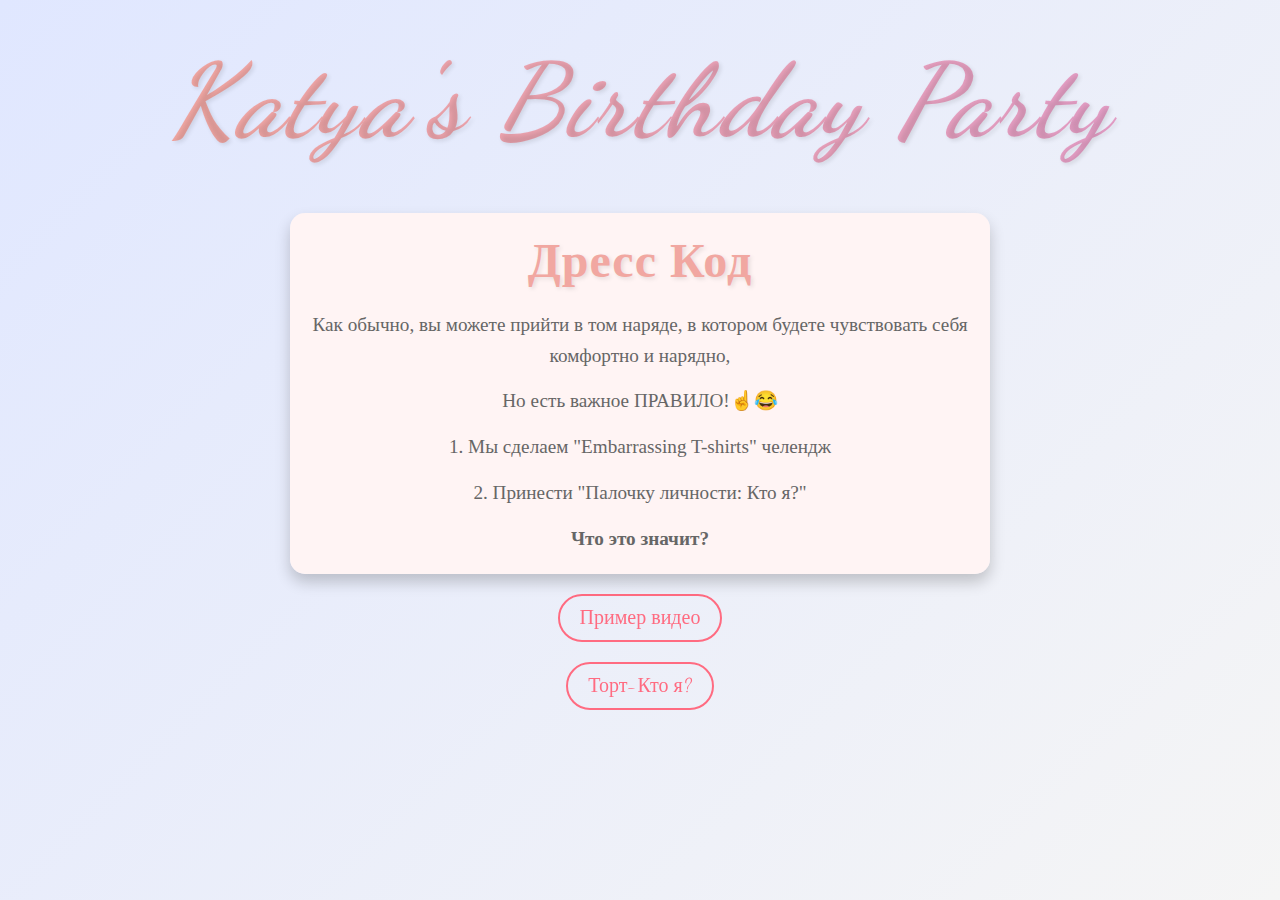
==== info.html @ 0d589f3f "Add files via upload" ====
<!DOCTYPE html>
<html lang="ru">

<head>
  <meta charset="UTF-8">
  <meta name="viewport" content="width=device-width, initial-scale=1.0">
  <title>Katya's Birthday Party</title>
  <link href="https://fonts.googleapis.com/css2?family=Dancing+Script:wght@700&display=swap" rel="stylesheet">
  <link rel="stylesheet" href="style.css">
  <script src="script.js"></script>
</head>

<body>
  <div class="arc-text">
    <h1>Katya's Birthday Party</h1>
  </div>
  <div class="drescod_info">
      <h2>Дресс Код</h2>
      <p>Как обычно, вы можете прийти в том наряде, в котором будете чувствовать себя комфортно и нарядно,</p> 
      <p> Но есть важное ПРАВИЛО!☝️😂</p>
      <p> 1. Мы сделаем "Embarrassing T-shirts" челендж </p>
      <p> 2. Принести "Палочку личности: Кто я?" </p>
      <p class="click" onclick="fnClick()"> Что это значит? </p>
      <span  style="display:none;" id="click">
        <p> 1. Нужно будет найти самую позорную футболку и принести ее. Мы рандомно выберем кому кто будет готовить футболки, который должен будет отдать на пати. Пример в видео ниже </p>
        <p> 2.Палочка личности — это палочка, на которой приклеен персонаж из мультика, фильма, актёр, животное или любой другой образ, который, на ваш взгляд, похож на меня или ассоциируется со мной. Мы воткнем это в торт, как в примере ниже</p>
      </span>
  </div>

<div id="Video" class="gathering-location" onclick="fnVideo()">Пример видео</div>
<div id="videoContent" style="margin-top: 30px; display: none;">
  <blockquote class="instagram-media" data-instgrm-permalink="https://www.instagram.com/p/DCENUUsvmA5/?igsh=emxqOGkzcXYzOTl3" data-instgrm-version="13">
    <a href="https://www.instagram.com/p/DCENUUsvmA5/?igsh=emxqOGkzcXYzOTl3"></a>
  </blockquote>
</div>
<div id="foto" class="gathering-location" onclick="fnfoto()">Торт-Кто я?</div>
<div id="fotoContent" style="margin-top: 30px; display: none;">
</div>
<script async src="https://www.instagram.com/embed.js"></script>
</body>
---- style.css ----
/* Сброс стандартных отступов */
* {
    margin: 0;
    padding: 0;
    box-sizing: border-box;
}

/* Основной стиль для body */
body {
    font-family: 'Dancing Script', cursive;
    min-height: 100vh; /* Позволяет растягиваться содержимому, но не обрезает его */
    display: flex;
    flex-direction: column;
    justify-content: flex-start; /* Сдвигаем элементы наверх, если они не помещаются */
    align-items: center;
    background: linear-gradient(135deg, #e0e7ff, #f5f5f5);
    text-align: center;
    overflow-y: auto; /* Позволяет прокручивать страницу */
}

/* Блок с заголовком */
.arc-text {
    display: flex;
    justify-content: center;
    align-items: center;
    width: 100%;
    padding-top: 20px;
}

/* Стиль для заголовка */
.arc-text h1 {
    font-size: 8vw; /* Размер шрифта зависит от ширины экрана */
    font-style: italic;
    background: linear-gradient(to right, #f1a7a1, #e49ec7);
    -webkit-background-clip: text;
    color: transparent;
    padding: 20px;
    letter-spacing: 3px;
    display: inline-block;
    position: relative;
    text-shadow: 2px 2px 4px rgba(0, 0, 0, 0.1);
}

/* Медиазапросы для адаптации заголовка на маленьких экранах */
@media (max-width: 600px) {
    .arc-text h1 {
        font-size: 12vw; /* уменьшаем размер шрифта на маленьких экранах */
    }
}

/* Блок с информацией о дне рождения */
.birthday-info {
    text-align: center;
}

/* Стиль для числа 28 */
.big-number {
    font-size: 100px;
    font-weight: bold;
    color: #f1a7a1;
}

/* Стиль для мелкого текста */
.invitation-text {
    font-size: 25px;
    margin-top: 10px;
    color: #333;
}

/* Время события */
.event-time {
    font-size: 30px;
    margin-top: 5px;
    color: #666;
}

/* Ссылка на место сбора */
.gathering-location {
    display: inline-block;
    margin-top: 20px;
    font-size: 20px;
    text-decoration: none;
    color: #ff6b81;
    border: 2px solid #ff6b81;
    padding: 10px 20px;
    border-radius: 25px;
    transition: background-color 0.3s, color 0.3s;
}

.gathering-location:hover {
    background-color: #ff6b81;
    color: white;
}

/* Гифка танцующего кота */
.cat-gif {
    margin-top: -10px;
}

.cat-gif img {
    max-width: 100%; /* Гифка будет адаптироваться под ширину экрана */
    height: auto;
}

/* Инструкция пролистать */
.scroll-text {
    font-size: 20px;
    color: #888;
    font-style: italic;
}

/* Стиль info.html */

.drescod_info {
    width: 80%;
    max-width: 700px;
    padding: 20px;
    background-color: #fff4f4;
    border-radius: 15px;
    box-shadow: 0 8px 15px rgba(0, 0, 0, 0.2);
    margin-top: 30px;
    position: relative;
    animation: float 3s ease-in-out infinite;
    overflow-y: auto; /* Позволяет прокручивать этот блок, если контент не помещается */
    max-height: 80vh; /* Ограничение высоты блока, чтобы он не занимал весь экран */
}

/* Стиль для заголовка "Дресс Код" */
.drescod_info h2 {
    font-size: 3rem;
    font-family: 'Dancing Script', cursive;
    color: #f1a7a1;
    text-shadow: 2px 2px 4px rgba(0, 0, 0, 0.1);
    margin-bottom: 20px;
    letter-spacing: 1px;
}

/* Стиль для описания */
.drescod_info p {
    font-size: 1.2rem;
    font-family: 'PT Sans';
    color: #666;
    line-height: 1.6;
    text-align: center;
    margin-top: 15px;
}

/* Стили для добавления рамки или линий, если нужно */
.drescod_info::before {
    content: "";
    position: absolute;
    top: -10px;
    left: -10px;
    right: -10px;
    bottom: -10px;
    border: 2px solid #ff6b81;
    border-radius: 15px;
    z-index: -1;
}

/* Изначальный стиль (жирный и нежно-красный) */
.click {
  color: #D6A1A1; /* нежно-красный */
  font-weight: bold; /* жирный текст */
  transition: all 0.3s ease; /* плавный переход */
}

/* При наведении курсора */
.click:hover {
  color: #F7A7A7; /* нежно-красный цвет при наведении */
}

/* При нажатии на элемент */
.click:active {
  font-weight: normal; /* обычный шрифт */
  font-style: normal;  /* без курсива */
  color: #666;         /* серый цвет при нажатии, как в drescod_info p */
}
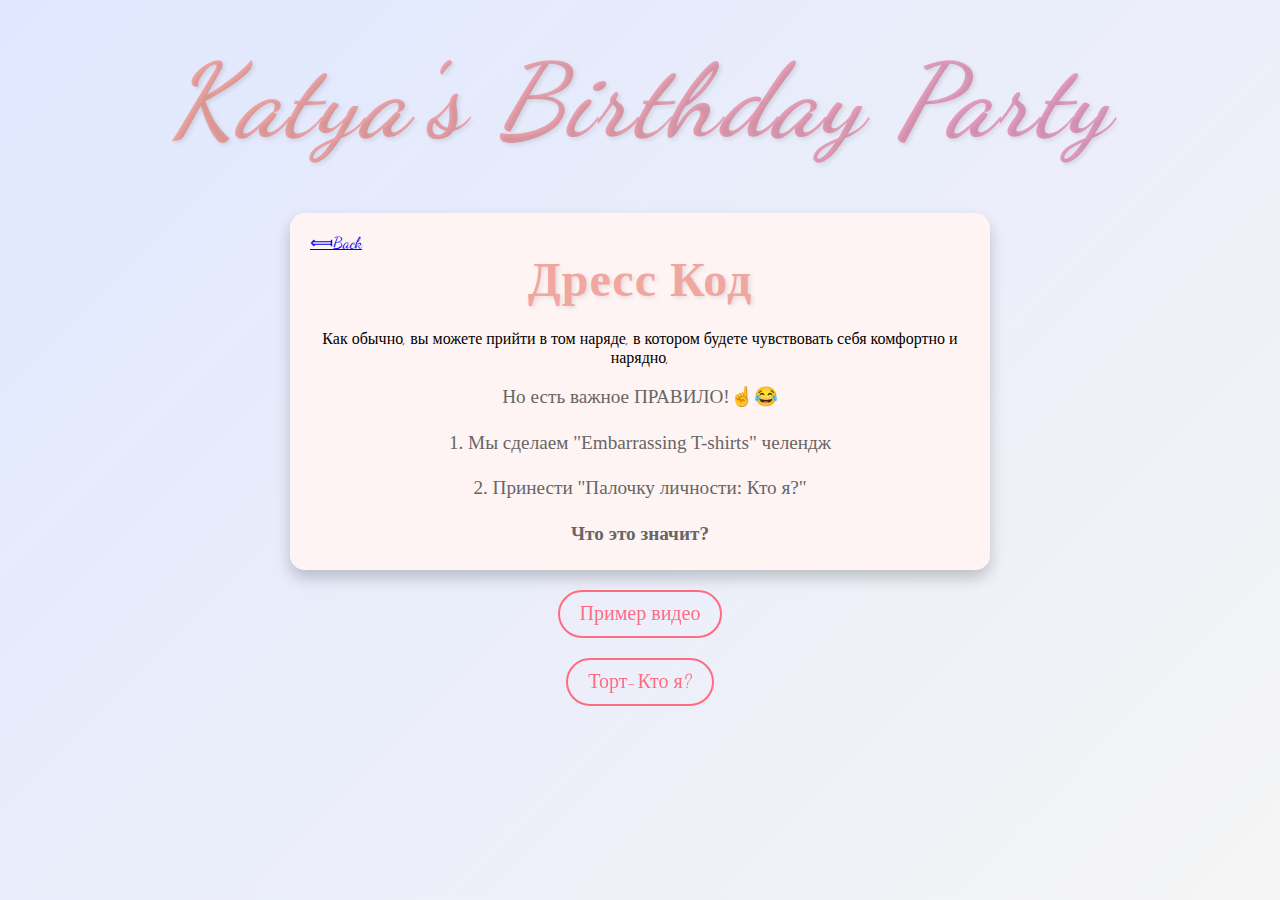
==== commit e2f9ef3e: "info.html" ====
--- a/info.html
+++ b/info.html
@@ -15,14 +15,15 @@
     <h1>Katya's Birthday Party</h1>
   </div>
   <div class="drescod_info">
-      <h2>Дресс Код</h2>
+      <a href="index.html" style="display: block; text-align: left;">⟽Back</a>
+      <h2>Дресс Код</h2
       <p>Как обычно, вы можете прийти в том наряде, в котором будете чувствовать себя комфортно и нарядно,</p> 
       <p> Но есть важное ПРАВИЛО!☝️😂</p>
       <p> 1. Мы сделаем "Embarrassing T-shirts" челендж </p>
       <p> 2. Принести "Палочку личности: Кто я?" </p>
       <p class="click" onclick="fnClick()"> Что это значит? </p>
       <span  style="display:none;" id="click">
-        <p> 1. Нужно будет найти самую позорную футболку и принести ее. Мы рандомно выберем кому кто будет готовить футболки, который должен будет отдать на пати. Пример в видео ниже </p>
+        <p> 1. Нужно будет подготовить самую позорную футболку и принести ее. Мы рандомно выберем кому кто будет готовить футболки, который должен будет отдать на пати. Пример в видео ниже </p>
         <p> 2.Палочка личности — это палочка, на которой приклеен персонаж из мультика, фильма, актёр, животное или любой другой образ, который, на ваш взгляд, похож на меня или ассоциируется со мной. Мы воткнем это в торт, как в примере ниже</p>
       </span>
   </div>
@@ -35,6 +36,7 @@
 </div>
 <div id="foto" class="gathering-location" onclick="fnfoto()">Торт-Кто я?</div>
 <div id="fotoContent" style="margin-top: 30px; display: none;">
+  <img src="cake.jpg"  style="width: 384px; height: 512px;" />
 </div>
 <script async src="https://www.instagram.com/embed.js"></script>
 </body>
